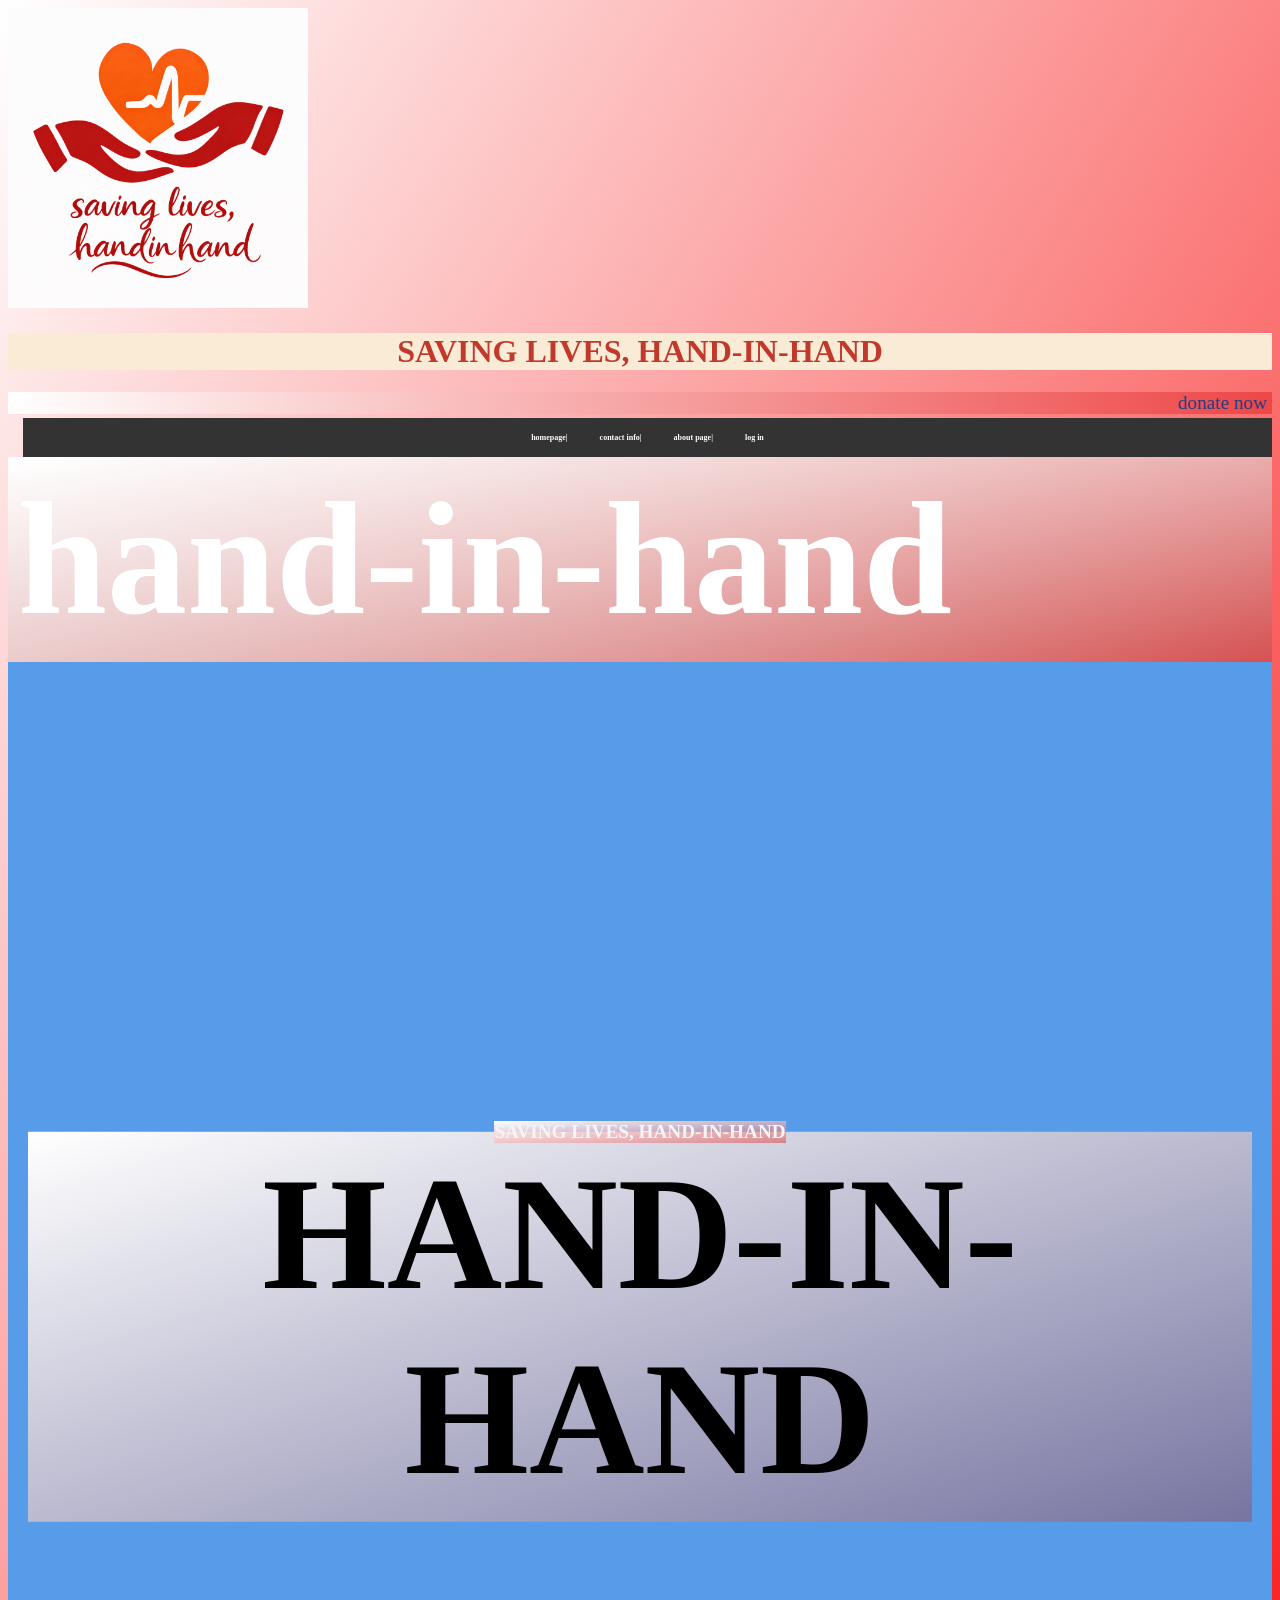
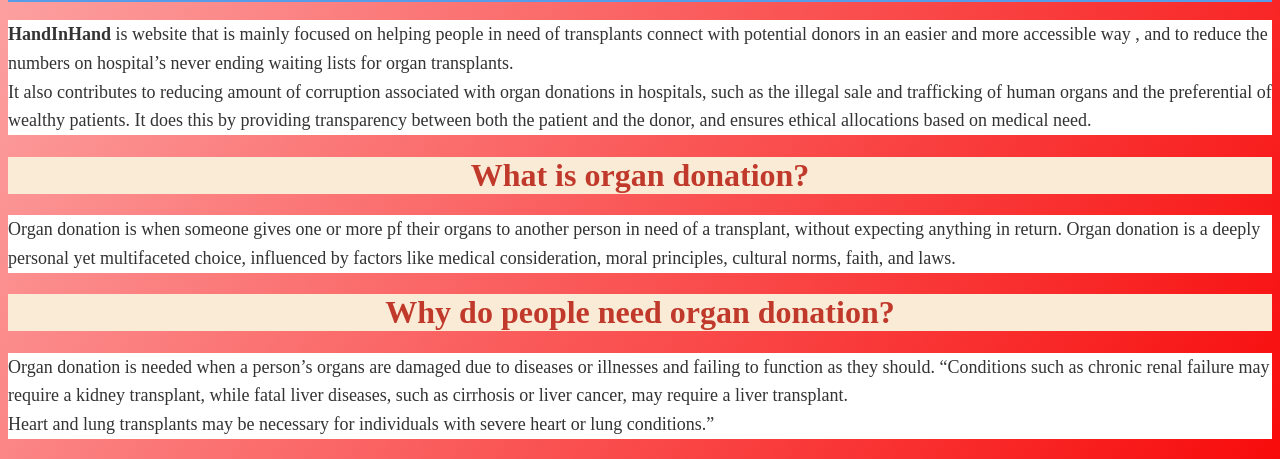
==== index.html @ e9379925 "Add files via upload" ====
<!DOCTYPE html>
<html lang="en">
    <head><link rel="stylesheet" href="style.css">

    <meta charset="UTF-8">
    <meta name="viewport" content="width=device-width, initial-scale=1.0">
    <title>handinhand.org</title>
    </head> 
   <img src="logo6.png" alt="handinhand" width="300" height="300">
    <h1 class="slogan">SAVING LIVES, HAND-IN-HAND</h1>
   <marquee>donate now to save a life</marquee>
  
    <body>  
    
   <nav class="nav-bar">

            <a href="index.html">homepage|</a>
            <a href="#">contact info|</a>
            <a href="#">about page|</a>
            <a href="form.html">log in</a>
            

        </nav>



    
    
    <header>
        <b>hand-in-hand </b>
     
    
    </header>
    
    

        
    <div class="container">
          
        <header class="main-header"><b>HAND-IN-HAND </b></header>
        <h2 class="logo">SAVING LIVES, HAND-IN-HAND</h2>

    
        </div>
    

<p><b>HandInHand</b> is website that is mainly focused on helping people in  need of transplants connect with potential donors in an easier and more accessible way , and to reduce the numbers on hospital’s never ending waiting lists for organ transplants.<br> It also contributes to reducing amount of corruption associated with organ donations in hospitals, such as the illegal sale and trafficking of human organs and the preferential of wealthy patients. It does this by providing transparency between both the patient and the donor, and ensures ethical allocations based on medical need.</p>



<h1 style="text-align: center;">What is organ donation?</h1>
<p>Organ donation is when someone gives one or more pf their organs to another person in need of a transplant, without expecting anything in return. Organ donation is a deeply personal yet multifaceted choice, influenced by factors like medical consideration, moral principles, cultural norms, faith, and laws.</p>

<h1 style="text-align: center;">Why do people need organ donation?</h1>
<p>Organ donation is needed when a person’s organs are damaged due to diseases or illnesses and failing to function as they should. “Conditions such as chronic renal failure may require a kidney transplant, while fatal liver diseases, such as cirrhosis or liver cancer, may require a liver transplant. <br >Heart and lung transplants may be necessary for individuals with severe heart or lung conditions.”</p> 







</body>

</html>
---- style.css ----
body{
background-color: rgb(255, 255, 255);
font-family: Cambria, Cochin, Georgia, Times, 'Times New Roman', serif;
padding: 0px;
background: linear-gradient(to bottom right,rgb(255, 255, 255), rgb(248, 11, 11));
}
.slogan{
text-align: center;
color: #c0392b;
}

.nav-bar{
background:#333;
padding:15px;
text-align:center;
}


.nav-bar a{
color:white;
text-decoration:none;
margin:15px;
font-weight:bold;
}
.nav-bar a:hover{
color:#ffcccc;
}

h1{
    border-radius: 0%;
 color: black;
 font-display: auto;
 }
    div{ 
    background-color: rgb(86, 156, 232);
    border-style: none;
    }

header{
background: linear-gradient(to bottom right,rgb(255, 255, 255), rgba(163, 64, 64, 0.425));
color: rgb(255, 255, 255);
padding: 0.8%;
font-size: xxx-large;
font-size: 1000%;

}
section{
    background-color: rgb(255, 255, 255);
    color: black;
    padding: 30px;

}
footer{

     background-color: black;
     color: grey;
     padding: 15px;
}

href{
font-size: larger;

}
h1{
background-color: antiquewhite;
color: #c0392b

}
marquee{
font-size: larger;
text-size-adjust: 15px;
color: rgb(29, 62, 133);
background: linear-gradient(to right,rgb(255, 255, 255), rgb(238, 71, 71));

}

.container{
    background-image:url('pic4.png');
    background-size: cover;
    background-position: center;
    background-repeat: no-repeat;
    height: 100vh;
    display: flex;
    align-items: center;
    justify-content: center;
    color: whitesmoke;
    text-shadow: 0 0 0 0.6;
    padding: 20px;

}




.nav-bar{
top: 25px;
right: 20px;
margin-left: 15px;
color: white;
font-size: 0.5em;

}
.main-header{
text-align: center;
left: 50%;
top: 50%;
transform: translate(0%,50%);
color: rgb(0, 0, 0);
text-align: center;
}

h2{
margin: 0.8%;
background: linear-gradient(to bottom right,rgb(255, 255, 255), rgba(221, 21, 21, 0.425));
position: absolute;
font-size: larger;
}

p{

    font-size: 18px;
    background: white;
    line-height: 1.6;
    margin-bottom: 20px;
    color: #333;


}
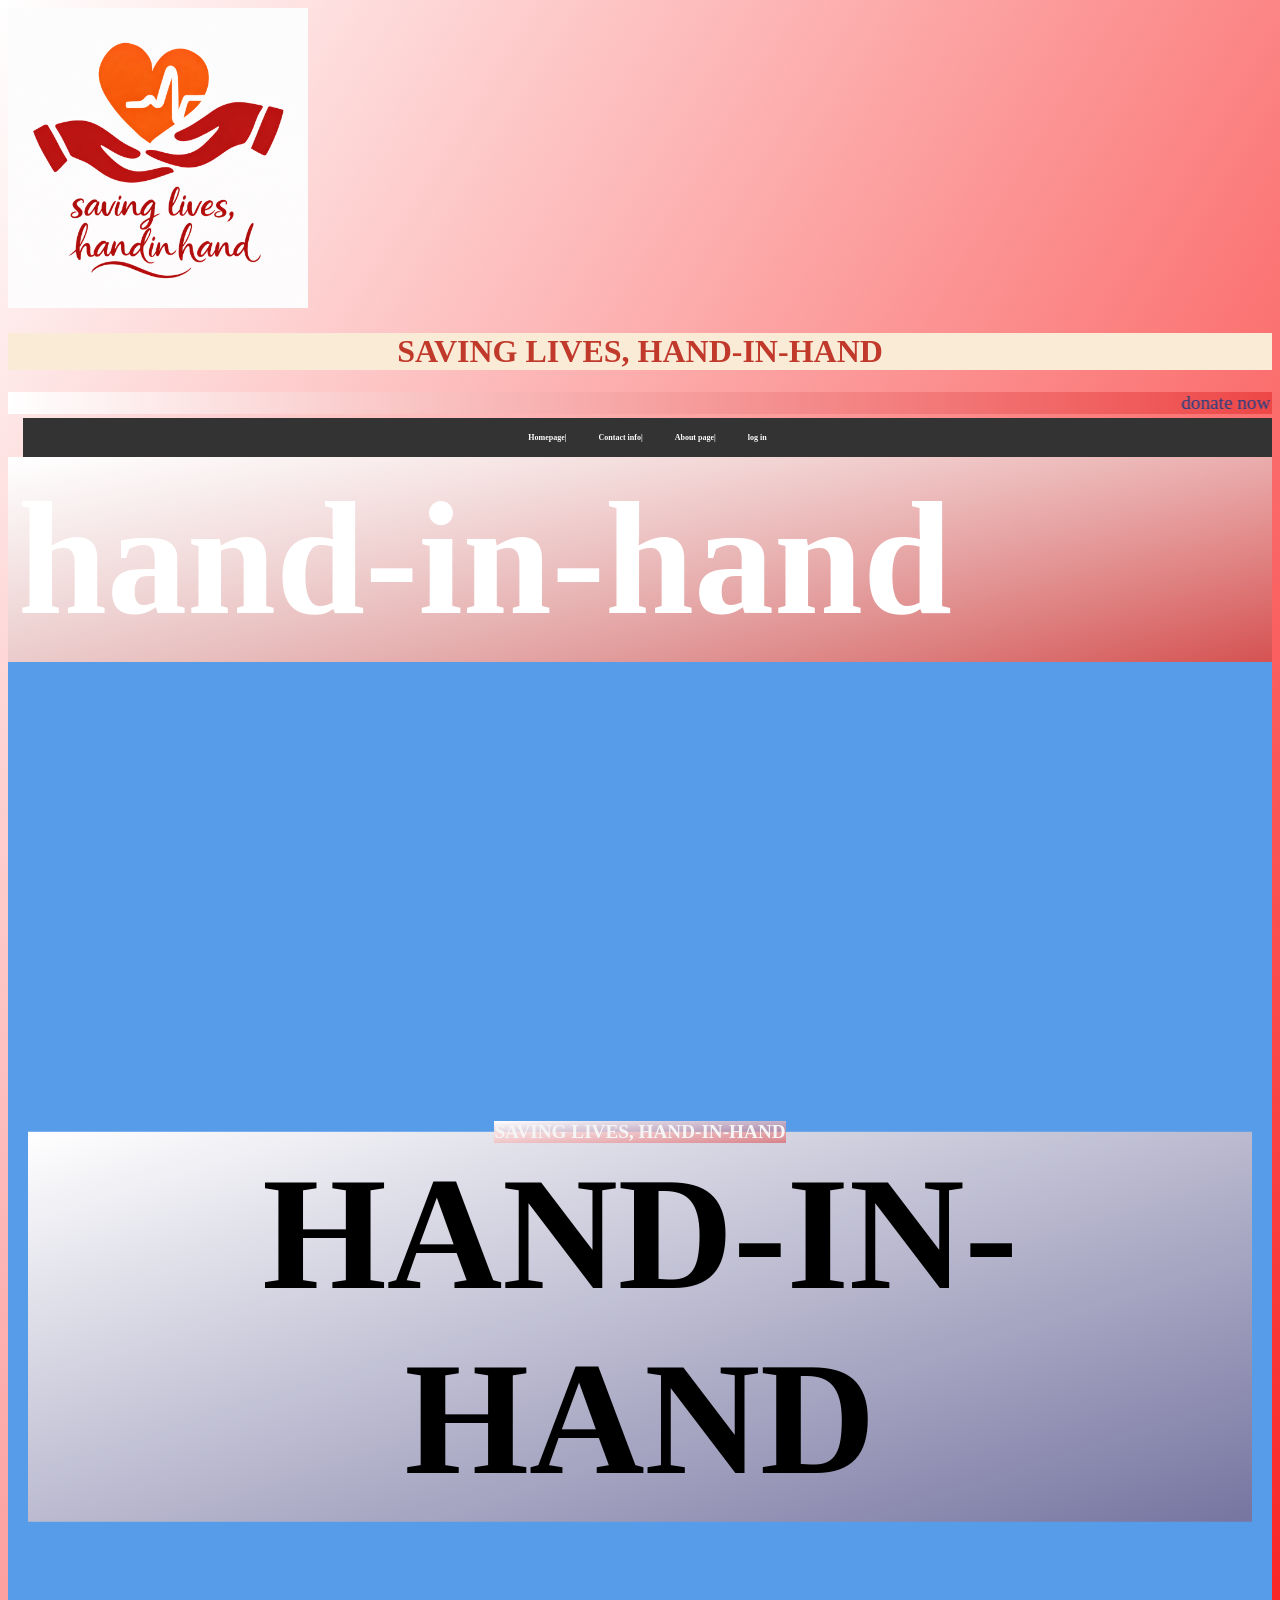
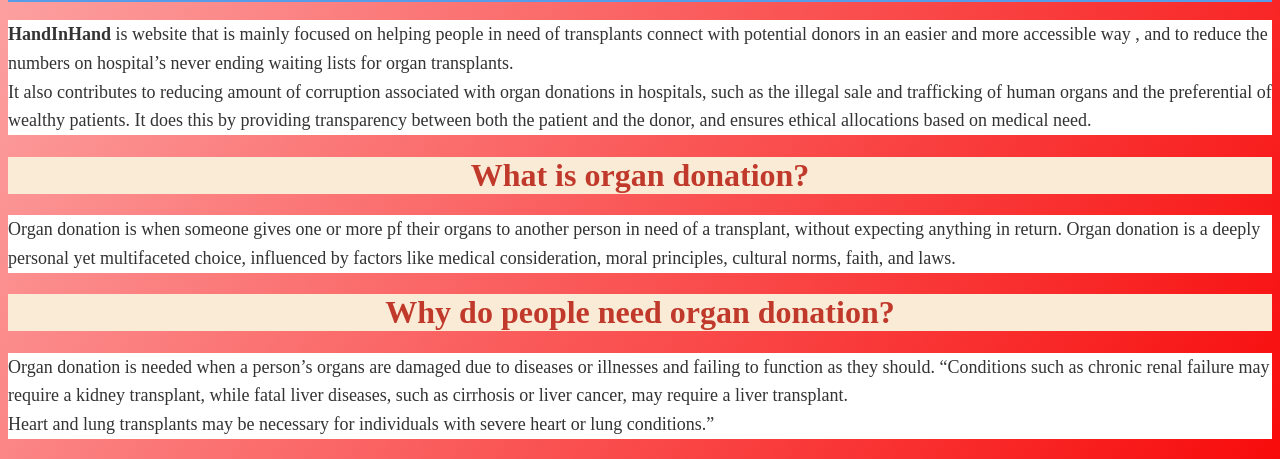
==== commit 339c7a47: "Update index.html" ====
--- a/index.html
+++ b/index.html
@@ -14,9 +14,9 @@
     
    <nav class="nav-bar">
 
-            <a href="index.html">homepage|</a>
-            <a href="#">contact info|</a>
-            <a href="#">about page|</a>
+            <a href="index.html">Homepage|</a>
+            <a href="#">Contact info|</a>
+            <a href="#">About page|</a>
             <a href="form.html">log in</a>
             
 
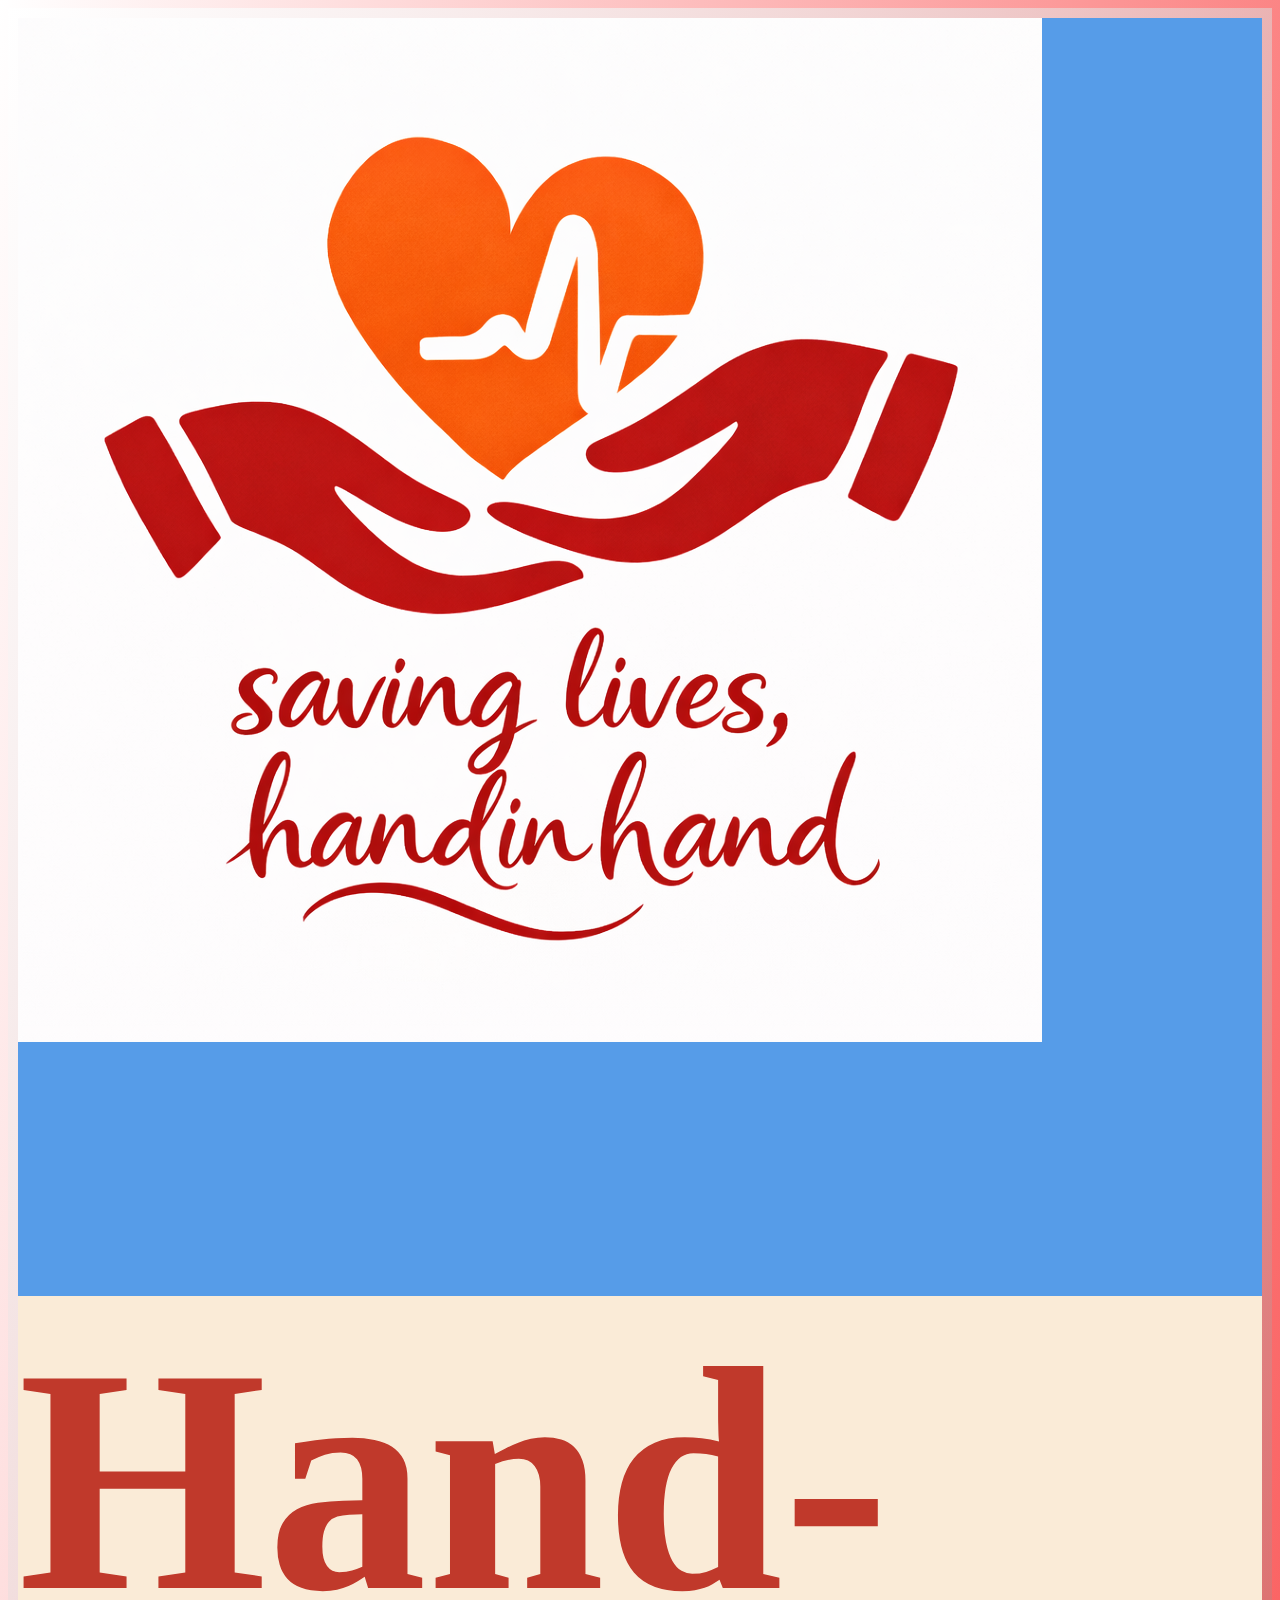
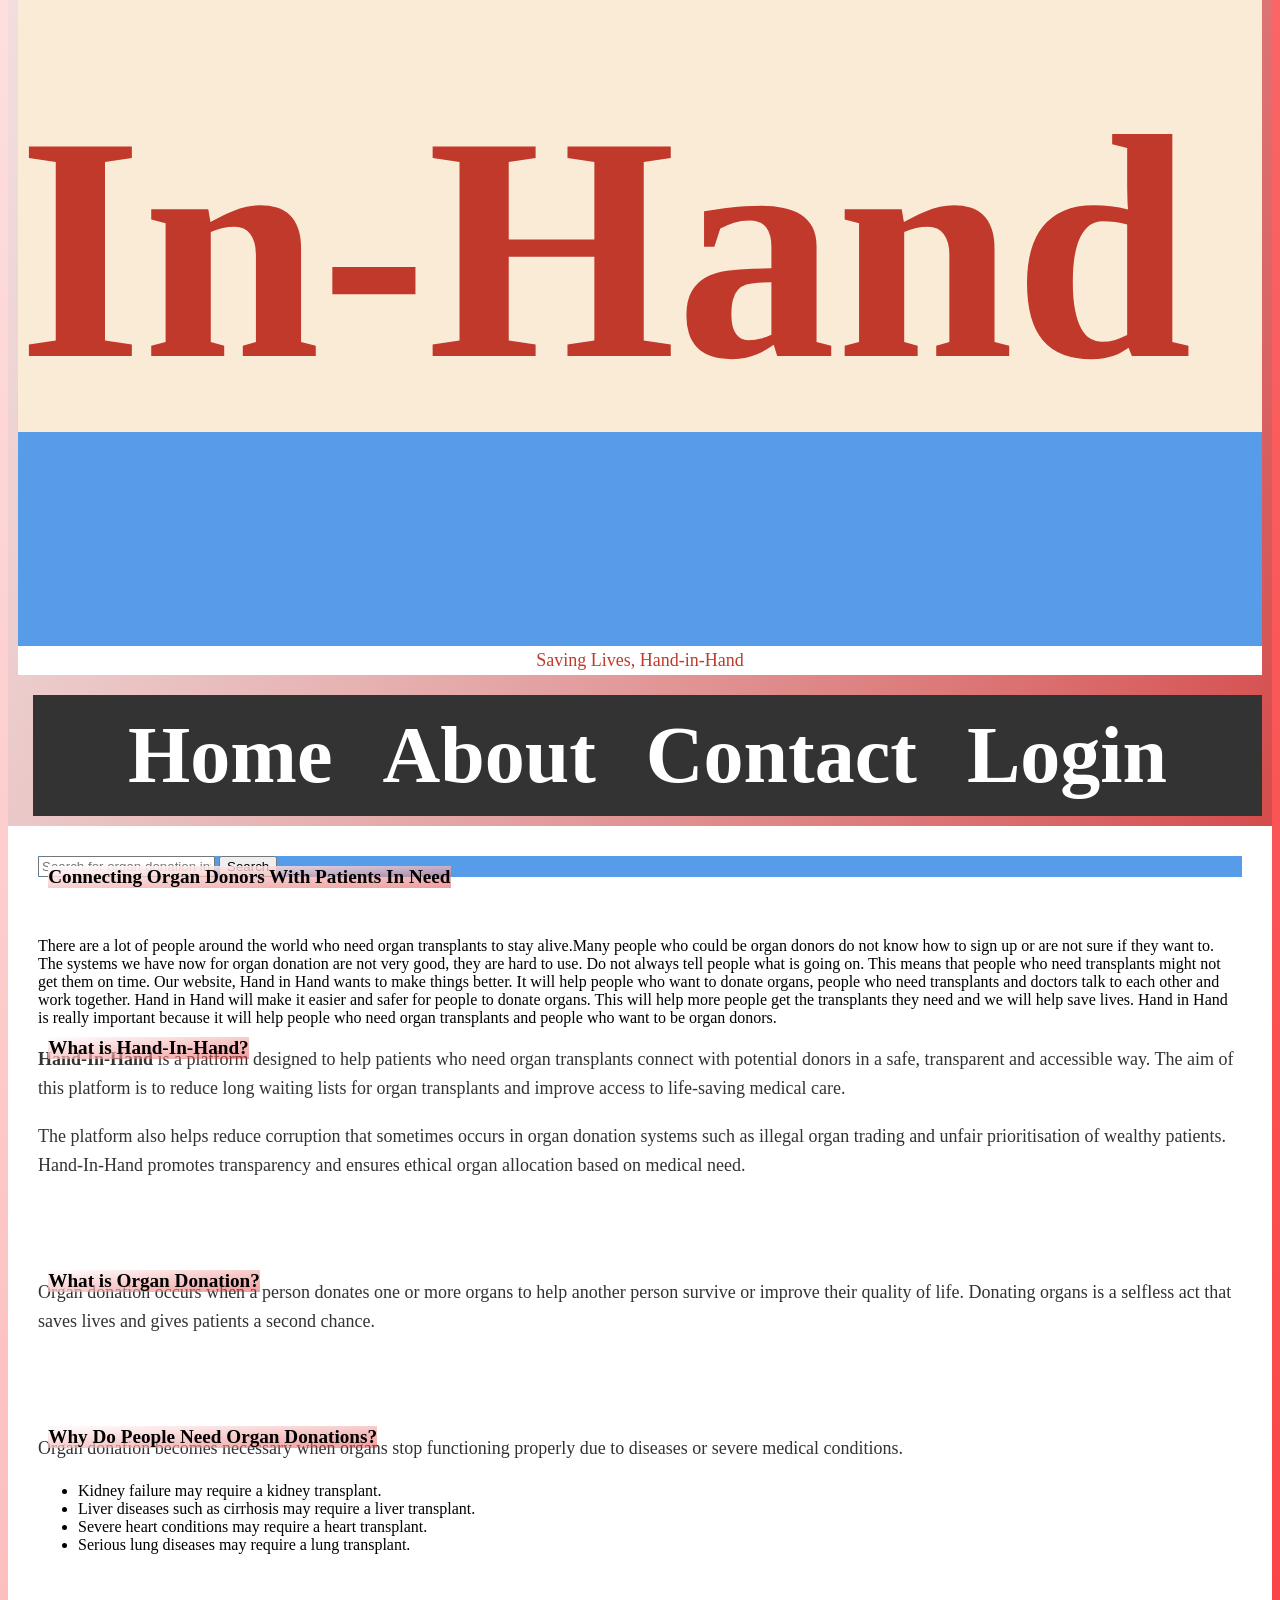
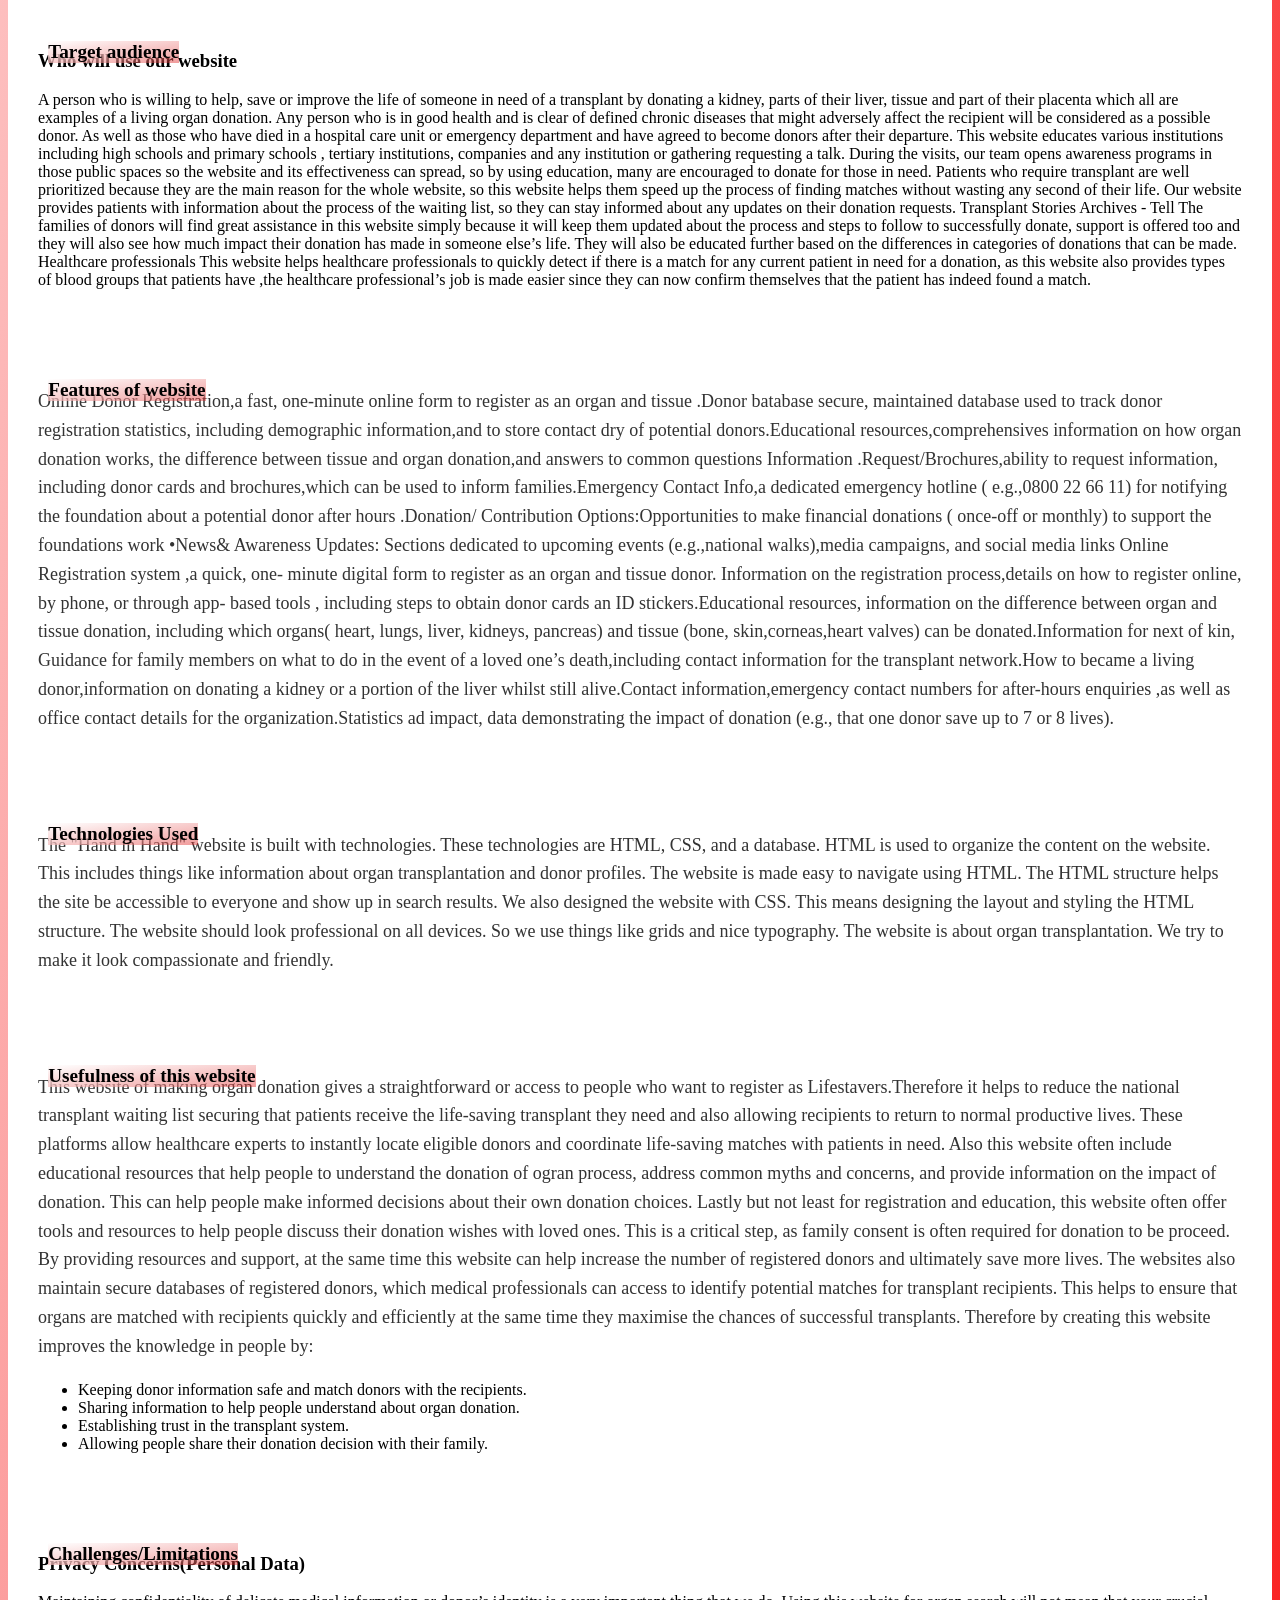
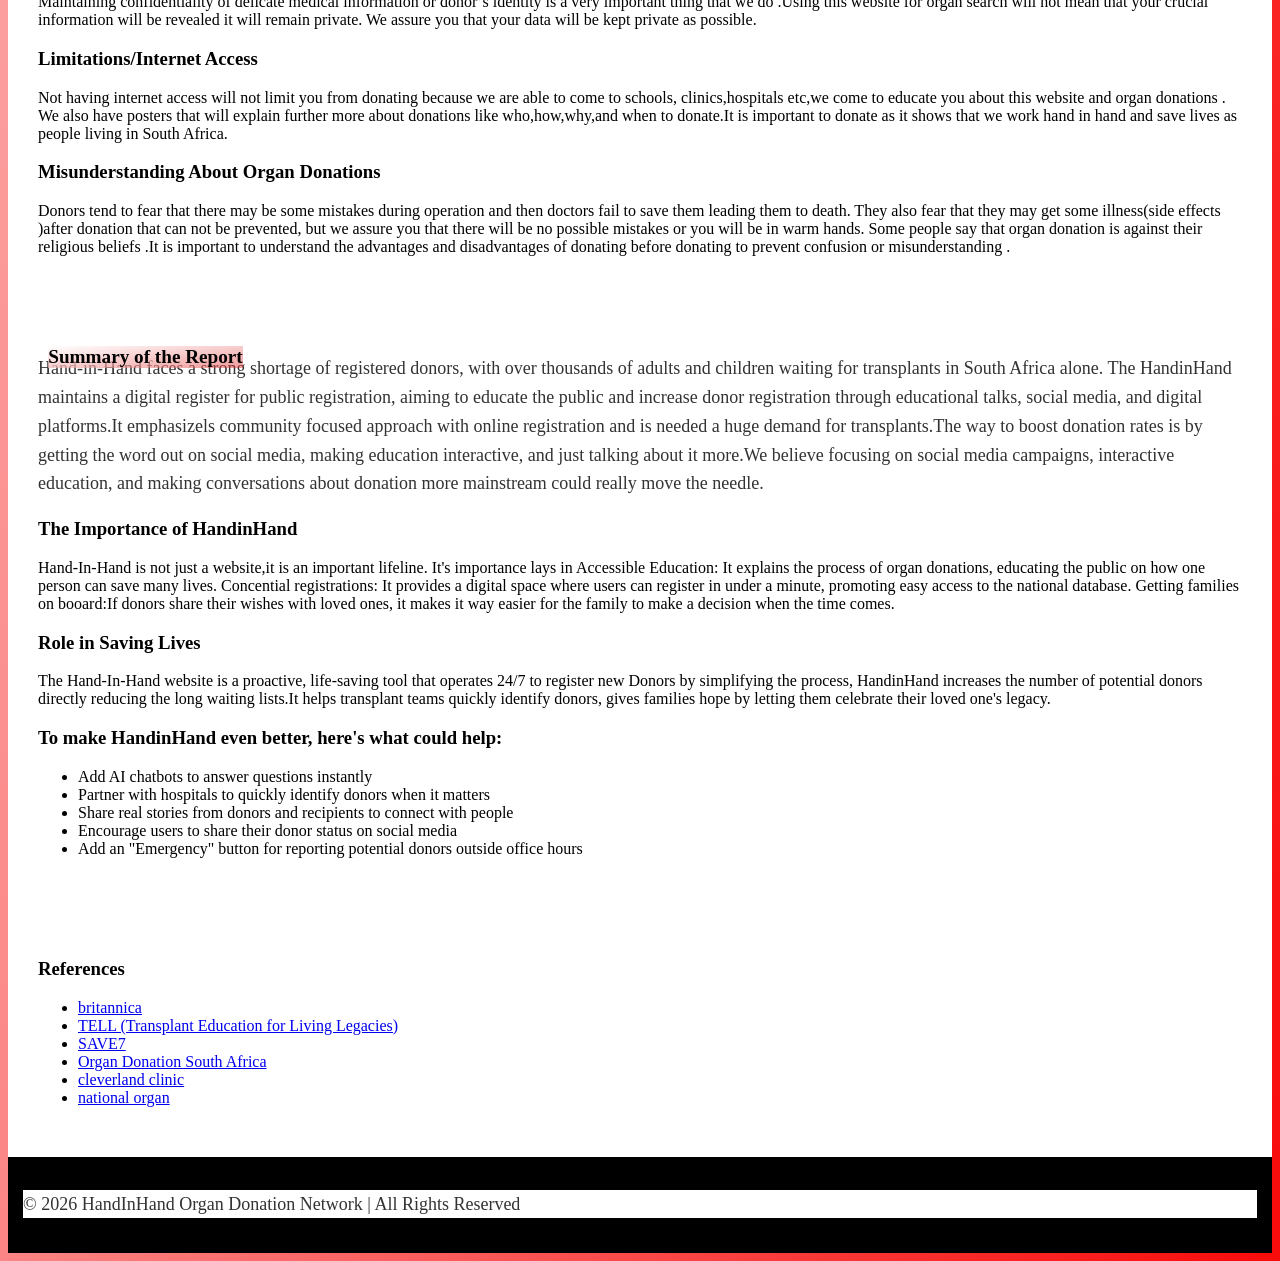
==== commit d092ce1b: "Update index.html" ====
--- a/index.html
+++ b/index.html
@@ -1,67 +1,280 @@
 <!DOCTYPE html>
 <html lang="en">
-    <head><link rel="stylesheet" href="style.css">
-
-    <meta charset="UTF-8">
-    <meta name="viewport" content="width=device-width, initial-scale=1.0">
-    <title>handinhand.org</title>
-    </head> 
-   <img src="logo6.png" alt="handinhand" width="300" height="300">
-    <h1 class="slogan">SAVING LIVES, HAND-IN-HAND</h1>
-   <marquee>donate now to save a life</marquee>
-  
-    <body>  
-    
-   <nav class="nav-bar">
-
-            <a href="index.html">Homepage|</a>
-            <a href="#">Contact info|</a>
-            <a href="#">About page|</a>
-            <a href="form.html">log in</a>
+
+    <head>
+        <meta charset="UTF-8">
+         <meta name="viewport" content="width=device-width, initial-scale=1.0">
+            <title>Hand-In-Hand | Organ Donation Network</title>
+        <link rel="stylesheet" href="style.css">
+    </head>
+
+    <body>
+
+        <header>
+
+            <div class="header-container">
+
+                <img src="logo6.png" alt="HandInHand Logo" class="logo">
+
+                <h1>Hand-In-Hand</h1>
+                <p class="slogan">Saving Lives, Hand-in-Hand</p>
+
+            </div>
+
+            <nav class="nav-bar">
+
+                <a href="index.html">Home</a>
+                <a href="#">About</a>
+                <a href="#">Contact</a>
+                <a href="log in.html">Login</a>
+
+            </nav>
+
+        </header>
+
+
+        <section class="hero">
+
+            <h2>Connecting Organ Donors With Patients In Need</h2>
+
+            <div class="search-box">
+
+            <input type="text" placeholder="Search for organ donation information...">
+            <button>Search</button>
+
+            </div>
+
+        </section>
+
+
+        <section class="content">
+        There are a lot of people around the world who need organ transplants to stay alive.Many people who could be organ donors do not know how to sign up or are not sure if they want to. The systems we have now for organ donation are not very good, they are hard to use. Do not always tell people what is going on. This means that people who need transplants might not get them on time. Our website, Hand in Hand wants to make things better. It will help people who want to donate organs, people who need transplants and doctors talk to each other and work together. Hand in Hand will make it easier and safer for people to donate organs. This will help more people get the transplants they need and we will help save lives. Hand in Hand is really important because it will help people who need organ transplants and people who want to be organ donors.
+            <h2>What is Hand-In-Hand?</h2>
+
+            <p>
+            <b>Hand-In-Hand</b> is a platform designed to help patients who need organ
+            transplants connect with potential donors in a safe, transparent and
+            accessible way. The aim of this platform is to reduce long waiting lists
+            for organ transplants and improve access to life-saving medical care.
+            </p>
+
+            <p>
+            The platform also helps reduce corruption that sometimes occurs in organ
+            donation systems such as illegal organ trading and unfair prioritisation
+            of wealthy patients. Hand-In-Hand promotes transparency and ensures
+            ethical organ allocation based on medical need.
+            </p>
+
+        </section>
+
+
+        <section class="content">
+
+            <h2>What is Organ Donation?</h2>
+
+            <p>
+            Organ donation occurs when a person donates one or more organs to help
+            another person survive or improve their quality of life. Donating organs
+            is a selfless act that saves lives and gives patients a second chance.
+            </p>
+
+        </section>
+
+
+        <section class="content">
+
+            <h2>Why Do People Need Organ Donations?</h2>
+
+            <p>
+            Organ donation becomes necessary when organs stop functioning properly
+            due to diseases or severe medical conditions.
+            </p>
+
+            <ul>
+
+                <li>Kidney failure may require a kidney transplant.</li>
+                <li>Liver diseases such as cirrhosis may require a liver transplant.</li>
+                <li>Severe heart conditions may require a heart transplant.</li>
+                <li>Serious lung diseases may require a lung transplant.</li>
+
+            </ul>
+
+        </section>
+        <section class="content">
+
+                        <h2>Target audience </h2>
+
+                        <p>
+                    
+                            <h3>Who will use our website</h3>
+                            A person who is willing to help, save or improve the life of someone in need of a transplant by donating a kidney, parts of their liver, tissue and part of their placenta which all are examples of a living organ donation.
+                            Any person who is in good health and is clear of defined chronic diseases that might adversely affect the recipient will be considered as a possible donor. As well as those who have died in a hospital care unit or emergency department and have agreed to become donors after their departure. 
+                        
+                            This website educates various institutions including high schools and primary schools , tertiary institutions, companies and any institution or gathering requesting a talk. During the visits, our team opens awareness programs in those public spaces so the website and its effectiveness can spread, so by using education, many are encouraged to donate for those in need.
+                            Patients who require transplant are well prioritized because they are the main reason for the whole website, so this website helps them speed up the process of finding matches without wasting any second of their life.
+                            Our website provides patients with information about the process of the waiting list, so they can stay informed about any updates on their donation requests. Transplant Stories Archives - Tell
+                            The families of donors will find great assistance in this website simply because it will keep them updated about the process and steps to follow to successfully donate, support is offered too and they will also see how much impact their donation has made in someone else’s life.
+                            They will also be educated further based on the differences in categories of donations that can be made.
+                            Healthcare professionals
+                            This website helps healthcare professionals to quickly detect if there is a match for any current patient in need for a donation, as this website also provides types of blood groups that patients have ,the healthcare professional’s job is made easier since they can now confirm themselves that the patient has indeed found a match.
+                        </p>
+
+                </section>
+
+
+        <section class="content">
+
+            <h2>Features of website </h2>
+
+            <p>
+                Online Donor Registration,a fast, one-minute online form to register as an organ and tissue .Donor batabase secure, maintained database used to track donor registration statistics, including demographic information,and to store contact dry of potential donors.Educational resources,comprehensives information on how organ donation works, the difference between tissue and organ donation,and answers to common questions Information .Request/Brochures,ability to request information, including donor cards and brochures,which can be used to inform families.Emergency Contact Info,a dedicated emergency hotline ( e.g.,0800 22 66 11) for notifying the foundation about a potential donor after hours .Donation/ Contribution Options:Opportunities to make financial donations ( once-off or monthly) to support the foundations work
+                •News& Awareness Updates: Sections dedicated to upcoming events (e.g.,national walks),media campaigns, and social media links 
+
+                Online Registration system ,a quick, one- minute digital form to register as an organ and tissue donor. Information on the registration process,details on how to register online, by phone, or through app- based tools , including steps to obtain donor cards an ID stickers.Educational resources, information on the difference between organ and tissue donation, including which organs( heart, lungs, liver, kidneys, pancreas) and tissue (bone, skin,corneas,heart valves) can be donated.Information for next of kin, Guidance for family members on what to do in the event of a loved one’s death,including contact information for the transplant network.How to became a living donor,information on donating a kidney or a portion of the liver whilst still alive.Contact information,emergency contact numbers for after-hours enquiries ,as well as office contact details for the organization.Statistics ad impact, data demonstrating the impact of donation (e.g., that one donor save up to 7 or 8 lives).
+            </p>
+
+        </section>
+
+                <section class="content">
+
+                            <h2>Technologies Used</h2>
+
+                            <p>
+                            
+
+                                The "Hand in Hand" website is built with technologies. These technologies are HTML, CSS, and a database.
+
+                                HTML is used to organize the content on the website. This includes things like information about organ transplantation and donor profiles. The website is made easy to navigate using HTML. The HTML structure helps the site be accessible to everyone and show up in search results.
+
+                                 We also designed the website with CSS. 
+                                This means designing the layout and styling the HTML structure. The website should look professional on all devices. So we use things like grids and nice typography. The website is about organ transplantation. We try to make it look compassionate and friendly.
+                            </p>
+
+                </section>
+
+
+        <section class="content">
+
+                            <h2>Usefulness of this website</h2>
+
+                            <p>
+                                        
+
+                                This website of making organ donation gives a straightforward or access to people who want to register as Lifestavers.Therefore it helps to reduce the national transplant waiting list securing that patients receive the life-saving transplant they need and also allowing recipients to return to normal productive lives.
+                                These platforms allow healthcare experts to instantly locate eligible donors and coordinate life-saving matches with patients in need.
+
+
+                                Also this website often include educational resources that help people to understand the donation of ogran  process, address common myths and concerns, and provide information on the impact of donation. This can help people make informed decisions about their own donation choices.
+
+                                Lastly but not least for registration and education, this website often offer tools and resources to help people discuss their donation wishes with loved ones. This is a critical step, as family consent is often required for donation to be proceed. By providing resources and support, at the same time this website can help increase the number of registered donors and ultimately save more lives.
+
+                                The websites also maintain secure databases of registered donors, which medical professionals can access to identify potential matches for transplant recipients. This helps to ensure that organs are matched with recipients quickly and efficiently at the same time they maximise the chances of successful transplants.
+
+                                Therefore by creating this website improves the knowledge in people by:
+                                    <ul>
+                                       <li>Keeping donor information safe and match donors with the recipients.</li>
+                                       <li>Sharing information to help people understand about organ donation.</li>
+                                       <li>Establishing trust in the transplant system.</li>
+                                       <li>Allowing people share their donation decision with their family.</li>
+                                    </ul>
+                            </p>
+
+                </section>
+
+
+         <section class="content">
+
+            <h2>Challenges/Limitations</h2>
+
+                <p>
             
 
-        </nav>
-
-
-
-    
-    
-    <header>
-        <b>hand-in-hand </b>
-     
-    
-    </header>
-    
-    
-
-        
-    <div class="container">
-          
-        <header class="main-header"><b>HAND-IN-HAND </b></header>
-        <h2 class="logo">SAVING LIVES, HAND-IN-HAND</h2>
-
-    
-        </div>
-    
-
-<p><b>HandInHand</b> is website that is mainly focused on helping people in  need of transplants connect with potential donors in an easier and more accessible way , and to reduce the numbers on hospital’s never ending waiting lists for organ transplants.<br> It also contributes to reducing amount of corruption associated with organ donations in hospitals, such as the illegal sale and trafficking of human organs and the preferential of wealthy patients. It does this by providing transparency between both the patient and the donor, and ensures ethical allocations based on medical need.</p>
-
-
-
-<h1 style="text-align: center;">What is organ donation?</h1>
-<p>Organ donation is when someone gives one or more pf their organs to another person in need of a transplant, without expecting anything in return. Organ donation is a deeply personal yet multifaceted choice, influenced by factors like medical consideration, moral principles, cultural norms, faith, and laws.</p>
-
-<h1 style="text-align: center;">Why do people need organ donation?</h1>
-<p>Organ donation is needed when a person’s organs are damaged due to diseases or illnesses and failing to function as they should. “Conditions such as chronic renal failure may require a kidney transplant, while fatal liver diseases, such as cirrhosis or liver cancer, may require a liver transplant. <br >Heart and lung transplants may be necessary for individuals with severe heart or lung conditions.”</p> 
-
-
-
-
-
-
-
-</body>
-
+                       <h3>Privacy Concerns(Personal Data)</h3> 
+                        Maintaining confidentiality of delicate medical information or donor’s identity is a very important thing that we do .Using this website for organ search will not mean that your crucial information will be revealed it will remain private. We assure you that your data will be kept private as possible. 
+
+                        <h3>Limitations/Internet Access</h3>
+                        Not having internet access will not limit you from donating because  we are able to come to schools, clinics,hospitals etc,we come to educate you about this website and organ donations . We also have posters that will explain further more about donations like who,how,why,and when to donate.It is important to donate as it shows that we work hand in hand and save lives as people living in South Africa.	
+
+                       <h3> Misunderstanding About Organ Donations</h3>
+                        Donors tend to fear that there may be some mistakes during operation and then doctors fail to save them leading them to death. They also fear that they may get some illness(side effects )after donation that can not be prevented, but we assure you that there will be no possible mistakes or you will be in warm hands. Some people say that organ donation is against their religious beliefs .It is important to understand the advantages and disadvantages of donating before donating to prevent confusion or misunderstanding .
+                </p>
+
+        </section>
+
+        <section class="content">
+            <h2>Summary of the Report</h2>
+             <p>
+                    
+             
+                Hand-in-Hand faces a strong shortage of registered donors, with over thousands of adults and children waiting for transplants in South Africa alone. The HandinHand maintains a digital register for public registration, aiming to educate the public and increase donor registration through educational talks, social media, and digital platforms.It emphasizels community focused approach with online registration and is needed a huge demand for transplants.The way to boost donation rates is by getting the word out on social media, making education interactive, and just talking about it more.We believe focusing on social media campaigns, interactive education, and making conversations about donation more mainstream could really move the needle.
+
+
+                <h3> The Importance of HandinHand</h3>
+                Hand-In-Hand is not just a website,it is an important lifeline. It's importance lays in
+                Accessible Education: It explains the process of organ donations, educating the public on how one person can save many lives.
+
+                Concential registrations: It provides a digital space where users can register in under a minute, promoting easy access to the national database.
+
+                Getting families on booard:If donors share their wishes with loved ones, it makes it way easier for the family to make a decision when the time comes.
+
+
+                <h3> Role in Saving Lives</h3>
+                The Hand-In-Hand website is a proactive, life-saving tool that operates 24/7 to
+                register new Donors by simplifying the process, HandinHand increases the number of potential donors  directly reducing the long waiting lists.It helps transplant teams quickly identify donors, gives families hope by letting them celebrate their loved one's legacy.
+
+
+                <h3>To make HandinHand even better, here's what could help:</h3>
+                <ul>
+                   <li>Add AI chatbots to answer questions instantly</li>
+                   <li>Partner with hospitals to quickly identify donors when it matters</li>
+                   <li>Share real stories from donors and recipients to connect with people</li>
+                   <li>Encourage users to share their donor status on social media</li>
+                   <li>Add an "Emergency" button for reporting potential donors outside office hours</li>
+
+                </ul>
+
+
+             </p>
+
+
+
+        </section>
+
+        <section>
+
+            <p>
+                <h3>References</h3>
+                <ul>
+                    <li><a href="Https://www.britannica.com" target="_blank">britannica</a></li>
+                    <li><a href=" https://tell.org.za/" target="_blank">TELL (Transplant Education for Living Legacies)</a></li>
+                    <li><a href="https://save7.org/ " target="_blank">SAVE7</a></li>
+                    <li><a href="https://odf.org.za/" target="_blank">Organ Donation South Africa</a></li>
+                    <li><a href="my.clevelandclinic.org" target="_blank">cleverland clinic</a></li>
+                    <li><a href="www.notto.mohfw.gov.in" target="_blank">national organ </a></li>
+
+                </ul>
+
+
+            </p>
+
+        </section>
+
+
+
+
+
+
+
+
+
+
+        <footer>
+
+            <p>© 2026 HandInHand Organ Donation Network | All Rights Reserved</p>
+
+        </footer>
+
+    </body>
 </html>
 
 
@@ -72,3 +285,8 @@
 
 
 
+
+
+
+
+
